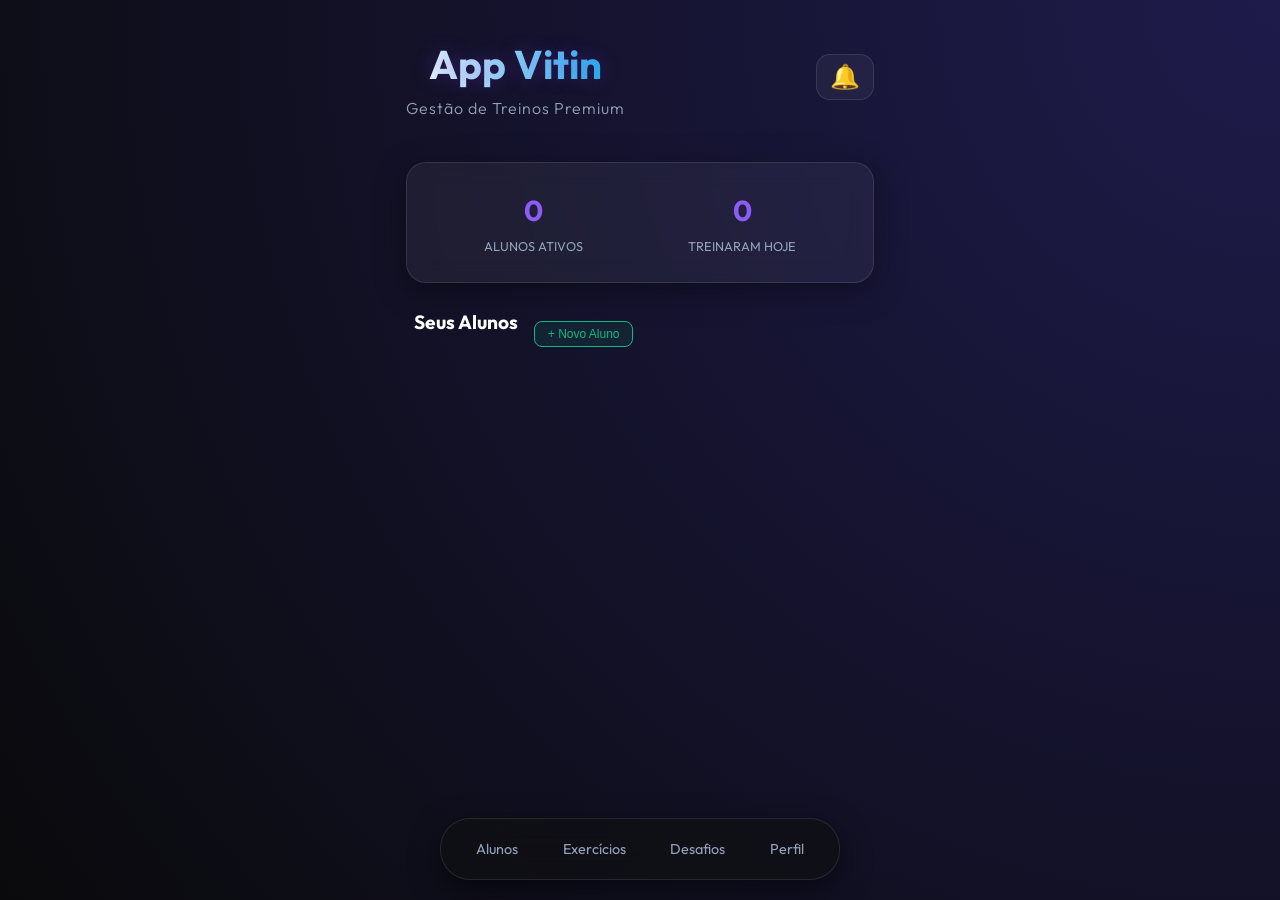
==== frontend/index.html @ aca0e230 "primeiro commit" ====
<!DOCTYPE html>
<html lang="pt-br">
<head>
    <meta charset="UTF-8">
    <meta name="viewport" content="width=device-width, initial-scale=1.0">
    <title>App Vitin - Dashboard Personal</title>
    <link rel="stylesheet" href="styles.css">
    <link rel="manifest" href="manifest.json">
    <meta name="theme-color" content="#0a0a0f">
    <link href="https://fonts.googleapis.com/css2?family=Outfit:wght@300;400;600;700&display=swap" rel="stylesheet">
</head>
<body class="dark-theme">
    <div class="glass-container">
        <header style="display: flex; align-items: center; justify-content: space-between;">
            <div>
                <h1 class="glow-text">App Vitin</h1>
                <p class="subtitle">Gestão de Treinos Premium</p>
            </div>
            <button id="notif-bell" class="notif-bell" onclick="toggleNotifications()">
                🔔
                <span id="notif-badge" class="notif-badge hidden">0</span>
            </button>
        </header>

        <!-- Painel de Notificações -->
        <div id="notif-panel" class="notif-panel hidden">
            <div class="notif-header">
                <h3>Notificações</h3>
                <button onclick="markAllRead()" class="btn-create-ex" style="font-size: 0.7rem;">Marcar lidas</button>
            </div>
            <div id="notif-list" class="notif-list">
                <p class="subtitle" style="text-align:center; padding:1rem;">Nenhuma notificação</p>
            </div>
        </div>

        <main>
            <section id="stats-overview" class="glass-card">
                <div class="stat-item">
                    <span id="stat-total" class="stat-value">0</span>
                    <span class="stat-label">Alunos Ativos</span>
                </div>
                <div class="stat-item">
                    <span id="stat-today" class="stat-value">0</span>
                    <span class="stat-label">Treinaram Hoje</span>
                </div>
            </section>

            <section id="students-list">
                <div class="header-action">
                    <h2 class="section-title">Seus Alunos</h2>
                    <button class="btn-create-ex" onclick="showNewStudentForm()">+ Novo Aluno</button>
                </div>
                <div id="students-grid" class="grid">
                    <!-- Dinamicamente preenchido pelo JS -->
                </div>
            </section>

            <!-- Screen: Exercises Library (Hidden) -->
            <section id="exercises-library" class="hidden">
                <h2 class="section-title">Biblioteca de Exercícios</h2>
                <div id="library-grid" class="exercise-options">
                    <!-- Preenchido pelo JS -->
                </div>
            </section>

            <!-- Screen: Challenges (Hidden) -->
            <section id="challenges-view" class="hidden">
                <h2 class="section-title">Desafio Global</h2>
                <div class="glass-card" style="padding: 1.5rem;">
                    <p style="margin-bottom: 1rem; color: var(--text-dim); font-size: 0.9rem;">
                        O desafio ativo aparecerá em destaque para todos os seus alunos.
                    </p>
                    <div class="input-group">
                        <label>Título do Desafio 🏆</label>
                        <input type="text" id="challenge-title" placeholder="Ex: Desafio da Água 3L" style="background: rgba(255,255,255,0.05); color: white; border: 1px solid rgba(255,255,255,0.2); padding: 10px; border-radius: 8px; width: 100%;">
                    </div>
                    <div class="input-group" style="margin-top: 1rem;">
                        <label>Descrição e Regras</label>
                        <textarea id="challenge-desc" rows="3" placeholder="Ex: Beba 3 litros de água todos os dias desta semana para bater a meta." style="background: rgba(255,255,255,0.05); color: white; border: 1px solid rgba(255,255,255,0.2); padding: 10px; border-radius: 8px; width: 100%; resize: none;"></textarea>
                    </div>
                    
                    <button id="btn-save-challenge" class="btn-primary" style="margin-top: 1.5rem; width: 100%;">Lançar Desafio Global 🚀</button>
                    <button id="btn-remove-challenge" class="btn-danger" style="margin-top: 0.5rem; width: 100%; background: #ef4444; color: white; border: none; padding: 12px; border-radius: 8px; font-weight: bold; cursor: pointer; display: none;">Encerrar Desafio Atual</button>
                </div>
            </section>

            <!-- Screen: Profile (Hidden) -->
            <section id="profile-view" class="hidden">
                <h2 class="section-title">Seu Perfil</h2>
                <div class="glass-card profile-info">
                    <div class="stat-item">
                        <span class="stat-label">Personal Trainer</span>
                        <span class="stat-value">Prof. Victor</span>
                    </div>
                    <div class="stat-item">
                        <span class="stat-label">CREF</span>
                        <span class="stat-value">123456-G/SP</span>
                    </div>
                    <button class="btn-primary" style="margin-top: 2rem;">Editar Perfil</button>
                </div>
            </section>

            <!-- Screen: Workout Creator (Hidden by default) -->
            <section id="workout-creator" class="hidden">
                <div class="header-action">
                    <button id="close-creator" class="icon-btn">←</button>
                    <h2>Montar Treino</h2>
                </div>
                
                <div id="selected-student-info" class="glass-card" style="display:flex; justify-content:space-between; align-items:center;">
                    <p>Aluno: <span id="current-student-name">--</span></p>
                    <button id="whatsapp-link-btn" class="btn-whatsapp" onclick="copyWhatsAppLink()">📲 Link WhatsApp</button>
                </div>

                <!-- Seletor de Dia da Semana -->
                <div class="day-selector-container">
                    <div class="day-tabs">
                        <button class="day-tab active" data-day="seg">SEG</button>
                        <button class="day-tab" data-day="ter">TER</button>
                        <button class="day-tab" data-day="qua">QUA</button>
                        <button class="day-tab" data-day="qui">QUI</button>
                        <button class="day-tab" data-day="sex">SEX</button>
                        <button class="day-tab" data-day="sab">SAB</button>
                        <button class="day-tab" data-day="dom">DOM</button>
                    </div>
                </div>

                <div id="copy-day-section" class="glass-card" style="margin-bottom: 1rem; padding: 0.8rem; display: flex; align-items: center; justify-content: space-between; font-size: 0.85rem;">
                    <span>Copiar treino de outro dia:</span>
                    <select id="copy-day-select" style="background: rgba(255,255,255,0.1); color: white; border: 1px solid rgba(255,255,255,0.2); padding: 4px; border-radius: 8px;">
                        <option value="">Selecione...</option>
                        <option value="seg">Segunda</option>
                        <option value="ter">Terça</option>
                        <option value="qua">Quarta</option>
                        <option value="qui">Quinta</option>
                        <option value="sex">Sexta</option>
                        <option value="sab">Sábado</option>
                        <option value="dom">Domingo</option>
                    </select>
                    <button onclick="copyWorkoutFromDay()" class="btn-primary" style="padding: 4px 10px; font-size: 0.75rem;">Copiar</button>
                </div>

                <div id="exercises-list">
                    <!-- Exercises added go here -->
                </div>

                <!-- Seção de Cardio -->
                <div class="glass-card cardio-section">
                    <h3 class="section-title" style="font-size: 1.1rem; margin-bottom: 1rem;">🏃 Cardio do Dia</h3>
                    <div class="inputs-row">
                        <div class="input-group">
                            <label>Atividade</label>
                            <input type="text" id="cardio-type" placeholder="Ex: Esteira">
                        </div>
                        <div class="input-group">
                            <label>Tempo (min)</label>
                            <input type="number" id="cardio-time" placeholder="30">
                        </div>
                    </div>
                </div>

                <button id="add-exercise-btn" class="btn-primary glow-border">+ Adicionar Exercício</button>
                <button id="save-workout-btn" class="btn-success">Salvar Plano Semanal</button>
            </section>
        </main>

        <nav class="bottom-nav">
            <button id="nav-students" class="nav-btn active">Alunos</button>
            <button id="nav-exercises" class="nav-btn">Exercícios</button>
            <button id="nav-challenges" class="nav-btn">Desafios</button>
            <button id="nav-profile" class="nav-btn">Perfil</button>
        </nav>
    </div>

    <script src="muscle-icons.js"></script>
    <script src="app.js"></script>
    <script>
        if ('serviceWorker' in navigator) {
            window.addEventListener('load', () => {
                navigator.serviceWorker.register('/service-worker.js')
                    .then(reg => console.log('PWA carregado!', reg))
                    .catch(err => console.log('Erro PWA:', err));
            });
        }
    </script>
</body>
</html>
---- frontend/styles.css ----
:root {
    --bg-color: #0a0a0c;
    --card-bg: rgba(255, 255, 255, 0.05);
    --border-color: rgba(255, 255, 255, 0.1);
    --primary-glow: #7c3aed;
    --secondary-glow: #0ea5e9;
    --text-primary: #ffffff;
    --text-secondary: #94a3b8;
    --accent: #8b5cf6;
}

* {
    margin: 0;
    padding: 0;
    box-sizing: border-box;
}

body {
    font-family: 'Outfit', sans-serif;
    background-color: var(--bg-color);
    color: var(--text-primary);
    line-height: 1.6;
    overflow-x: hidden;
    min-height: 100vh;
}

.dark-theme {
    background: radial-gradient(circle at top right, #1e1b4b, #0a0a0c);
}

.glass-container {
    max-width: 500px;
    margin: 0 auto;
    padding: 2rem 1rem 6rem;
}

header {
    text-align: center;
    margin-bottom: 2.5rem;
}

.glow-text {
    font-size: 2.5rem;
    font-weight: 700;
    background: linear-gradient(to right, var(--text-primary), var(--secondary-glow));
    -webkit-background-clip: text;
    -webkit-text-fill-color: transparent;
    text-shadow: 0 0 20px rgba(124, 58, 237, 0.3);
}

.subtitle {
    color: var(--text-secondary);
    font-weight: 300;
    letter-spacing: 1px;
}

.glass-card {
    background: var(--card-bg);
    backdrop-filter: blur(12px);
    -webkit-backdrop-filter: blur(12px);
    border: 1px solid var(--border-color);
    border-radius: 20px;
    padding: 1.5rem;
    margin-bottom: 1.5rem;
    box-shadow: 0 8px 32px 0 rgba(0, 0, 0, 0.37);
}

#stats-overview {
    display: flex;
    justify-content: space-around;
    text-align: center;
}

.stat-value {
    display: block;
    font-size: 1.8rem;
    font-weight: 700;
    color: var(--accent);
}

.stat-label {
    font-size: 0.8rem;
    color: var(--text-secondary);
    text-transform: uppercase;
}

.section-title {
    font-size: 1.2rem;
    margin-bottom: 1rem;
    padding-left: 0.5rem;
}

.student-card {
    background: var(--card-bg);
    border: 1px solid var(--border-color);
    border-radius: 16px;
    padding: 1.2rem;
    margin-bottom: 1rem;
    display: flex;
    justify-content: space-between;
    align-items: center;
    transition: transform 0.2s, border-color 0.2s;
}

.student-card:hover {
    transform: translateY(-2px);
    border-color: var(--accent);
}

.student-info h3 {
    font-size: 1rem;
    margin-bottom: 0.2rem;
}

.student-info p {
    font-size: 0.8rem;
    color: var(--text-secondary);
}

.status-dot {
    width: 10px;
    height: 10px;
    border-radius: 50%;
}

.status-active { background: #10b981; box-shadow: 0 0 10px #10b981; }
.status-late { background: #ef4444; box-shadow: 0 0 10px #ef4444; }

.bottom-nav {
    position: fixed;
    bottom: 20px;
    left: 50%;
    transform: translateX(-50%);
    width: 90%;
    max-width: 400px;
    background: rgba(15, 15, 20, 0.8);
    backdrop-filter: blur(20px);
    border: 1px solid var(--border-color);
    border-radius: 30px;
    display: flex;
    justify-content: space-around;
    padding: 0.8rem;
    box-shadow: 0 10px 30px rgba(0,0,0,0.5);
}

.nav-btn {
    background: none;
    border: none;
    color: var(--text-secondary);
    font-family: inherit;
    font-size: 0.9rem;
    padding: 0.5rem 1rem;
    cursor: pointer;
    border-radius: 20px;
    transition: all 0.3s;
}

.hidden { display: none !important; }

.header-action {
    display: flex;
    align-items: center;
    gap: 1rem;
    margin-bottom: 1.5rem;
}

.icon-btn {
    background: none;
    border: none;
    color: var(--text-primary);
    font-size: 1.5rem;
    cursor: pointer;
}

.btn-primary, .btn-success {
    width: 100%;
    padding: 1rem;
    border-radius: 12px;
    border: none;
    font-family: inherit;
    font-weight: 600;
    cursor: pointer;
    margin-top: 1rem;
    transition: all 0.3s;
}

.btn-primary {
    background: var(--card-bg);
    color: var(--text-primary);
    border: 1px solid var(--accent);
}

.btn-success {
    background: linear-gradient(45deg, var(--accent), var(--secondary-glow));
    color: white;
    box-shadow: 0 4px 15px rgba(124, 58, 237, 0.4);
}

.glow-border {
    position: relative;
    overflow: hidden;
}

.exercise-item {
    background: var(--card-bg);
    border: 1px solid var(--border-color);
    border-radius: 16px;
    padding: 1rem;
    margin-bottom: 1rem;
    animation: slideIn 0.3s ease-out;
}

@keyframes slideIn {
    from { opacity: 0; transform: translateY(10px); }
    to { opacity: 1; transform: translateY(0); }
}

.exercise-header {
    display: flex;
    justify-content: space-between;
    align-items: center;
    margin-bottom: 1rem;
    gap: 1rem;
}

.exercise-thumb {
    width: 60px;
    height: 60px;
    border-radius: 10px;
    background: rgba(255, 255, 255, 0.05);
    object-fit: cover;
    border: 1px solid var(--border-color);
}

.transparent-input {
    background: none;
    border: none;
    color: white;
    font-size: 1.1rem;
    font-weight: 600;
    width: 100%;
}

.input-group input[type="text"]::placeholder {
    color: var(--text-dim);
    opacity: 0.5;
}

.transparent-input:focus {
    border-bottom-color: var(--accent);
    outline: none;
}

.inputs-row {
    display: grid;
    grid-template-columns: repeat(3, 1fr);
    gap: 0.5rem;
}

.input-group {
    display: flex;
    flex-direction: column;
    gap: 0.2rem;
}

.input-group label {
    font-size: 0.7rem;
    color: var(--text-secondary);
    text-transform: uppercase;
}

.input-group input {
    background: rgba(255, 255, 255, 0.05);
    border: 1px solid var(--border-color);
    border-radius: 8px;
    padding: 0.5rem;
    color: white;
    width: 100%;
}

.modal-overlay {
    position: fixed;
    top: 0; left: 0;
    width: 100%; height: 100%;
    background: rgba(0,0,0,0.7);
    backdrop-filter: blur(5px);
    display: flex;
    align-items: flex-end;
    justify-content: center;
    z-index: 100;
    animation: fadeIn 0.2s ease-out;
}

@keyframes fadeIn {
    from { opacity: 0; }
    to { opacity: 1; }
}

.modal-content {
    width: 100%;
    max-width: 500px;
    max-height: 70vh;
    overflow-y: auto;
    border-radius: 24px 24px 0 0;
    padding: 1.5rem;
    animation: slideUp 0.3s ease-out;
}

@keyframes slideUp {
    from { transform: translateY(100%); }
    to { transform: translateY(0); }
}

.exercise-options {
    display: flex;
    flex-direction: column;
    gap: 0.5rem;
    margin-top: 1rem;
}

.exercise-option {
    display: flex;
    align-items: center;
    gap: 1rem;
    padding: 1rem;
    border-radius: 12px;
    cursor: pointer;
    transition: background 0.2s;
    border: 1px solid transparent;
}

.exercise-option:hover {
    background: rgba(139, 92, 246, 0.15);
    border-color: var(--accent);
}

.exercise-option strong {
    display: block;
    color: var(--text-primary);
}

.exercise-option small {
    color: var(--text-secondary);
    font-size: 0.8rem;
}

.category-group {
    margin-bottom: 0.5rem;
}

.category-header {
    display: flex;
    align-items: center;
    gap: 0.8rem;
    padding: 0.8rem 0.5rem;
    border-bottom: 1px solid var(--border-color);
    margin-bottom: 0.3rem;
    position: sticky;
    top: 0;
    background: var(--card-bg);
    z-index: 2;
}

.exercise-header h4 {
    color: var(--accent);
    text-transform: uppercase;
    letter-spacing: 1px;
    font-size: 0.85rem;
}

.btn-create-ex {
    background: rgba(16, 185, 129, 0.1);
    border: 1px solid #10b981;
    color: #10b981;
    padding: 0.3rem 0.8rem;
    border-radius: 8px;
    font-size: 0.75rem;
    cursor: pointer;
    margin-top: 0.4rem;
    transition: all 0.2s;
}

.btn-create-ex:hover {
    background: #10b981;
    color: white;
}

.create-ex-form {
    padding: 1rem;
    display: flex;
    flex-direction: column;
    gap: 1rem;
}

.create-ex-form .input-group input, 
.create-ex-form .input-group select {
    width: 100%;
    background: rgba(255, 255, 255, 0.05);
    border: 1px solid var(--border-color);
    color: white;
    padding: 0.8rem;
    border-radius: 10px;
}

.preview-box {
    border: 1px dashed var(--border-color);
    padding: 1rem;
    border-radius: 12px;
    text-align: center;
    min-height: 100px;
    display: flex;
    flex-direction: column;
    justify-content: center;
    align-items: center;
}

.category-icon {
    width: 36px;
    height: 36px;
    border-radius: 8px;
}

/* ===== PÁGINA DO ALUNO ===== */

.student-btns {
    display: flex;
    gap: 0.5rem;
    flex-wrap: wrap;
}

.student-select-btn {
    background: var(--card-bg);
    border: 1px solid var(--border-color);
    color: var(--text-secondary);
    padding: 0.6rem 1rem;
    border-radius: 12px;
    cursor: pointer;
    font-family: inherit;
    font-size: 0.85rem;
    transition: all 0.3s;
}

.student-select-btn.active {
    background: var(--accent);
    color: white;
    border-color: var(--accent);
}

.empty-state {
    text-align: center;
    padding: 4rem 1rem;
}

.empty-icon {
    font-size: 4rem;
    margin-bottom: 1rem;
}

.empty-state h3 {
    margin-bottom: 0.5rem;
}

.category-badge {
    display: inline-block;
    background: rgba(139, 92, 246, 0.2);
    color: var(--accent);
    padding: 0.2rem 0.8rem;
    border-radius: 20px;
    font-size: 0.75rem;
    margin-bottom: 1rem;
    text-transform: uppercase;
    letter-spacing: 1px;
}

.sets-tracker {
    margin-top: 1rem;
    padding-top: 1rem;
    border-top: 1px solid var(--border-color);
}

.sets-label {
    font-size: 0.8rem;
    color: var(--text-secondary);
    margin-bottom: 0.5rem;
}

.sets-buttons {
    display: flex;
    gap: 0.5rem;
}

.set-btn {
    width: 42px;
    height: 42px;
    border-radius: 12px;
    border: 1px solid var(--border-color);
    background: var(--card-bg);
    color: var(--text-primary);
    font-family: inherit;
    font-weight: 600;
    cursor: pointer;
    transition: all 0.2s;
}

.set-btn:hover {
    border-color: var(--accent);
}

.set-btn.completed {
    background: linear-gradient(135deg, #10b981, #059669);
    border-color: #10b981;
    color: white;
    box-shadow: 0 0 12px rgba(16, 185, 129, 0.4);
    transform: scale(1.05);
}

.progress-bar-container {
    text-align: center;
    margin-top: 2rem;
}

.progress-track {
    width: 100%;
    height: 8px;
    background: rgba(255, 255, 255, 0.1);
    border-radius: 10px;
    overflow: hidden;
    margin: 0.8rem 0;
}

.progress-fill {
    height: 100%;
    background: linear-gradient(90deg, var(--accent), var(--secondary-glow));
    border-radius: 10px;
    transition: width 0.5s ease;
    width: 0%;
}

/* Day Selector */
.day-selector-container {
    margin: 1rem 0;
    overflow-x: auto;
    padding-bottom: 5px;
}
.day-tabs {
    display: flex;
    gap: 0.5rem;
    min-width: max-content;
}
.day-tab {
    background: rgba(255, 255, 255, 0.05);
    border: 1px solid rgba(255, 255, 255, 0.1);
    color: var(--text-dim);
    padding: 0.6rem 1rem;
    border-radius: 12px;
    font-weight: 600;
    cursor: pointer;
    transition: all 0.3s ease;
}
.day-tab.active {
    background: var(--primary-color);
    color: white;
    border-color: var(--primary-color);
    box-shadow: 0 0 15px rgba(139, 92, 246, 0.3);
}

/* ===== ALUNO: AJUSTE DE IMAGEM E OBS ===== */
.exercise-card-student img {
    width: 100%;
    height: 180px; /* Reduzido de 250px para ser mais proporcional */
    object-fit: cover;
    border-radius: 14px 14px 0 0;
}

.ex-obs {
    background: rgba(139, 92, 246, 0.1);
    border-left: 3px solid var(--accent);
    padding: 0.8rem;
    border-radius: 0 8px 8px 0;
    margin: 0.5rem 0 1rem 0;
    font-size: 0.85rem;
    color: var(--text-primary);
    line-height: 1.4;
}

.feedback-input {
    width: 100%;
    background: rgba(255, 255, 255, 0.05);
    border: 1px solid rgba(255, 255, 255, 0.1);
    color: white;
    padding: 0.6rem;
    border-radius: 10px;
    font-size: 0.8rem;
    transition: all 0.3s;
}

.feedback-input:focus {
    border-color: var(--accent);
    background: rgba(255, 255, 255, 0.1);
    outline: none;
}

.cardio-section {
    margin-top: 2rem;
    padding: 1.5rem;
    border: 1px solid rgba(52, 211, 153, 0.2);
}
.cardio-section h3 {
    color: #34d399;
}

/* ===== NOTIFICAÇÕES ===== */
.notif-bell {
    background: rgba(255, 255, 255, 0.05);
    border: 1px solid rgba(255, 255, 255, 0.1);
    font-size: 1.5rem;
    cursor: pointer;
    padding: 0.5rem 0.8rem;
    border-radius: 14px;
    position: relative;
    transition: all 0.3s;
}
.notif-bell:hover {
    background: rgba(139, 92, 246, 0.15);
    border-color: var(--accent);
}
.notif-badge {
    position: absolute;
    top: -4px;
    right: -4px;
    background: #ef4444;
    color: white;
    font-size: 0.65rem;
    font-weight: 700;
    min-width: 18px;
    height: 18px;
    border-radius: 50%;
    display: flex;
    align-items: center;
    justify-content: center;
    font-family: 'Outfit', sans-serif;
    animation: pulse 2s infinite;
}
@keyframes pulse {
    0%, 100% { transform: scale(1); }
    50% { transform: scale(1.15); }
}
.notif-panel {
    background: var(--card-bg);
    border: 1px solid var(--border-color);
    border-radius: 16px;
    padding: 1rem;
    margin-bottom: 1rem;
    max-height: 300px;
    overflow-y: auto;
}
.notif-header {
    display: flex;
    justify-content: space-between;
    align-items: center;
    margin-bottom: 0.8rem;
    padding-bottom: 0.5rem;
    border-bottom: 1px solid var(--border-color);
}
.notif-header h3 {
    font-size: 1rem;
    color: var(--text-primary);
}
.notif-list {
    display: flex;
    flex-direction: column;
    gap: 0.5rem;
}
.notif-item {
    display: flex;
    align-items: flex-start;
    gap: 0.8rem;
    padding: 0.8rem;
    border-radius: 12px;
    background: rgba(255, 255, 255, 0.02);
    transition: background 0.3s;
}
.notif-item.unread {
    background: rgba(139, 92, 246, 0.08);
    border-left: 3px solid var(--accent);
}
.notif-icon {
    font-size: 1.4rem;
    flex-shrink: 0;
}
.notif-msg {
    font-size: 0.85rem;
    color: var(--text-primary);
    line-height: 1.4;
}
.notif-time {
    color: var(--text-dim);
    font-size: 0.7rem;
}

/* ===== BOTÃO WHATSAPP ===== */
.btn-whatsapp {
    background: linear-gradient(135deg, #25d366, #128c7e);
    color: white;
    border: none;
    padding: 0.5rem 1rem;
    border-radius: 12px;
    font-family: inherit;
    font-size: 0.8rem;
    font-weight: 600;
    cursor: pointer;
    transition: all 0.3s;
    white-space: nowrap;
}
.btn-whatsapp:hover {
    transform: scale(1.05);
    box-shadow: 0 0 15px rgba(37, 211, 102, 0.4);
}

/* ===== ALERTA DE FICHA NOVA ===== */
.new-workout-alert {
    display: flex;
    align-items: center;
    gap: 0.8rem;
    background: linear-gradient(135deg, rgba(139, 92, 246, 0.2), rgba(59, 130, 246, 0.2));
    border: 1px solid rgba(139, 92, 246, 0.4);
    border-radius: 14px;
    padding: 1rem;
    margin-bottom: 1rem;
    animation: slideDown 0.5s ease;
}
.new-workout-alert span {
    font-size: 1.5rem;
    animation: pulse 1.5s infinite;
}
.new-workout-alert p {
    flex: 1;
    font-weight: 600;
    color: var(--text-primary);
    font-size: 0.9rem;
}
@keyframes slideDown {
    from { opacity: 0; transform: translateY(-20px); }
    to { opacity: 1; transform: translateY(0); }
}
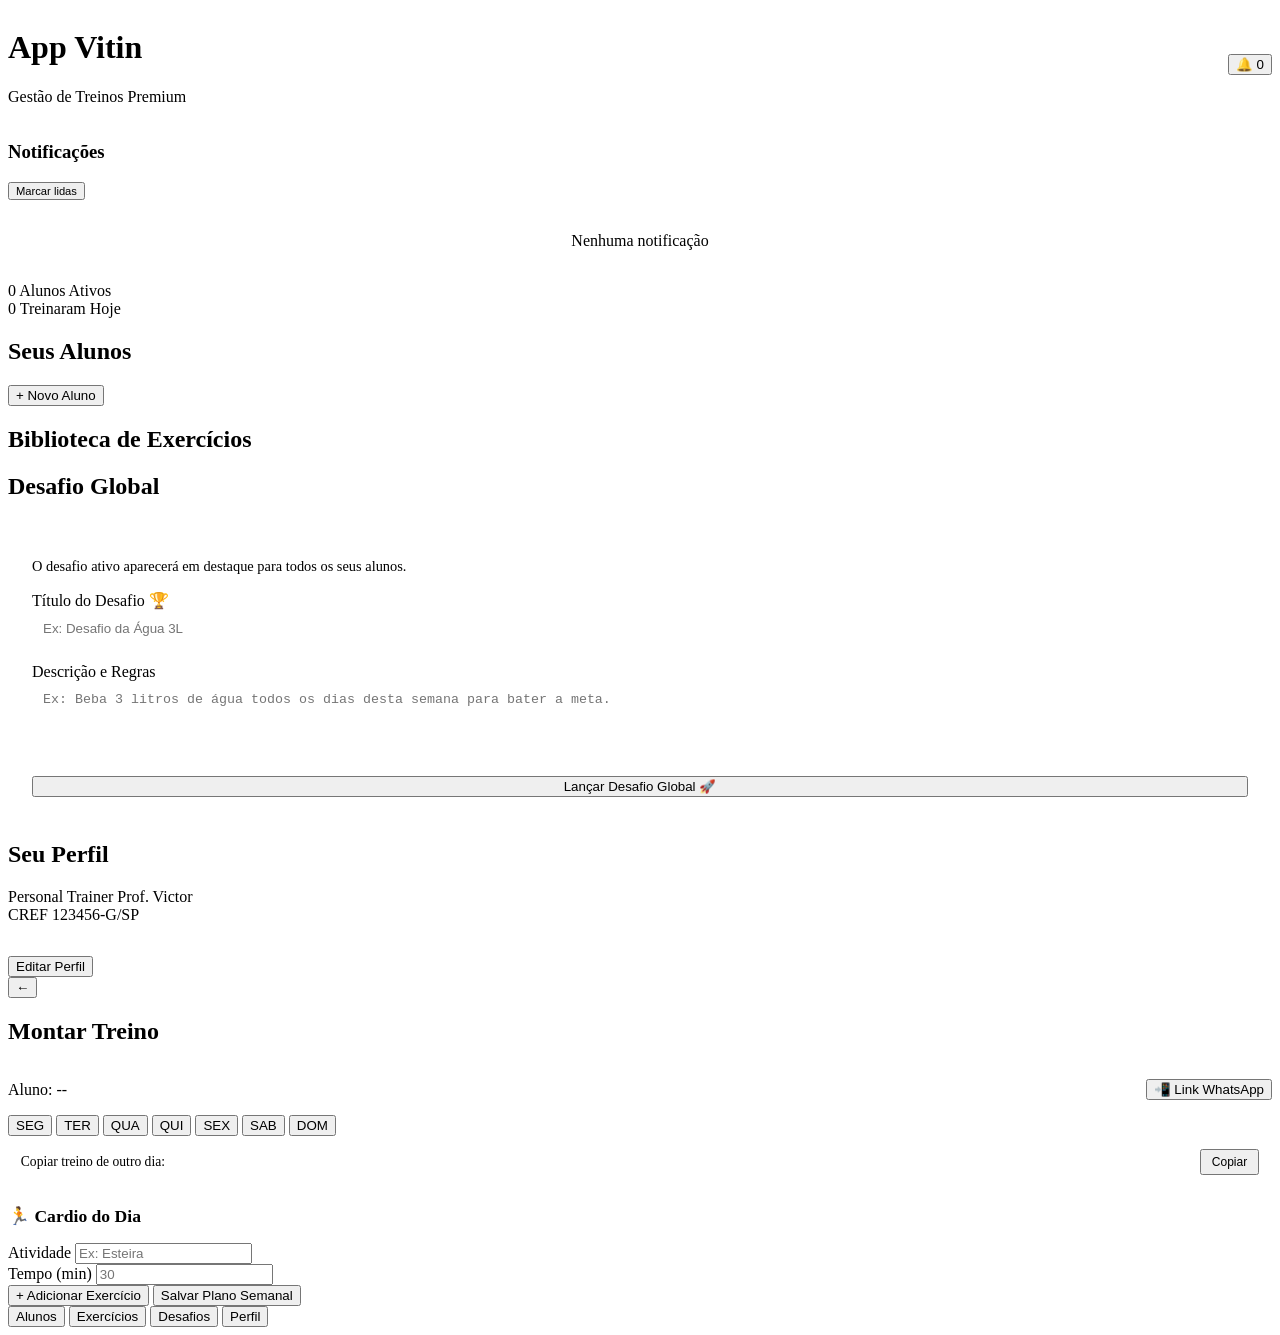
==== commit 024c2a45: "Initial commit - Vitin 2.0" ====
--- a/frontend/index.html
+++ b/frontend/index.html
@@ -4,8 +4,8 @@
     <meta charset="UTF-8">
     <meta name="viewport" content="width=device-width, initial-scale=1.0">
     <title>App Vitin - Dashboard Personal</title>
-    <link rel="stylesheet" href="styles.css">
-    <link rel="manifest" href="manifest.json">
+    <link rel="stylesheet" href="/styles.css">
+    <link rel="manifest" href="/manifest.json">
     <meta name="theme-color" content="#0a0a0f">
     <link href="https://fonts.googleapis.com/css2?family=Outfit:wght@300;400;600;700&display=swap" rel="stylesheet">
 </head>
@@ -172,8 +172,8 @@
         </nav>
     </div>
 
-    <script src="muscle-icons.js"></script>
-    <script src="app.js"></script>
+    <script src="/muscle-icons.js"></script>
+    <script src="/app.js"></script>
     <script>
         if ('serviceWorker' in navigator) {
             window.addEventListener('load', () => {
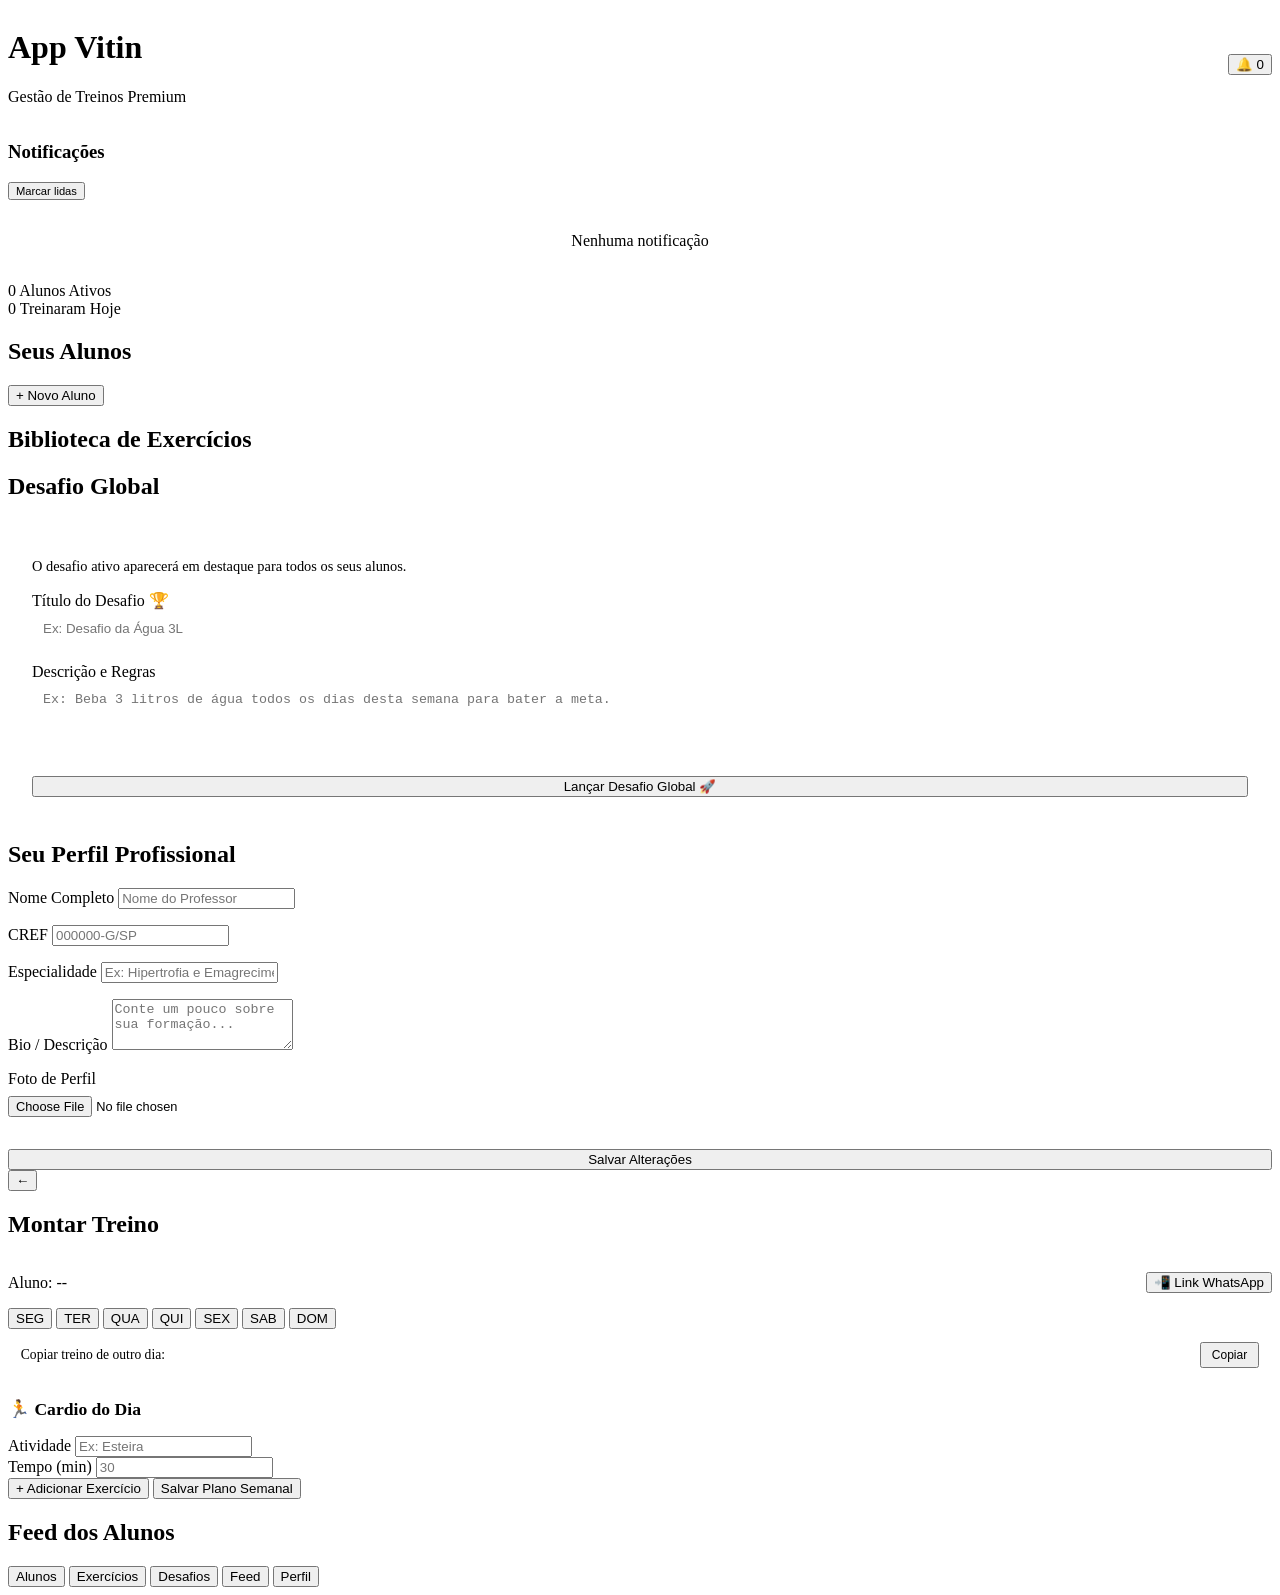
==== commit ca0eab52: "feat: sistema super admin + melhorias backend + ajustes frontend + preparação para escala" ====
--- a/frontend/index.html
+++ b/frontend/index.html
@@ -4,10 +4,26 @@
     <meta charset="UTF-8">
     <meta name="viewport" content="width=device-width, initial-scale=1.0">
     <title>App Vitin - Dashboard Personal</title>
-    <link rel="stylesheet" href="/styles.css">
-    <link rel="manifest" href="/manifest.json">
+    <link rel="stylesheet" href="/styles.css?v=2.2">
+    <link rel="manifest" href="/manifest.json?v=2.2">
     <meta name="theme-color" content="#0a0a0f">
     <link href="https://fonts.googleapis.com/css2?family=Outfit:wght@300;400;600;700&display=swap" rel="stylesheet">
+    <script>
+        // FORÇAR LIMPEZA DE CACHE ANTIGO
+        if ('serviceWorker' in navigator) {
+            navigator.serviceWorker.getRegistrations().then(function(registrations) {
+                for(let registration of registrations) {
+                    registration.unregister();
+                }
+            });
+        }
+        // Limpar caches nomeados
+        if (window.caches) {
+            caches.keys().then(function(names) {
+                for (let name of names) caches.delete(name);
+            });
+        }
+    </script>
 </head>
 <body class="dark-theme">
     <div class="glass-container">
@@ -86,17 +102,33 @@
 
             <!-- Screen: Profile (Hidden) -->
             <section id="profile-view" class="hidden">
-                <h2 class="section-title">Seu Perfil</h2>
-                <div class="glass-card profile-info">
-                    <div class="stat-item">
-                        <span class="stat-label">Personal Trainer</span>
-                        <span class="stat-value">Prof. Victor</span>
-                    </div>
-                    <div class="stat-item">
-                        <span class="stat-label">CREF</span>
-                        <span class="stat-value">123456-G/SP</span>
-                    </div>
-                    <button class="btn-primary" style="margin-top: 2rem;">Editar Perfil</button>
+                <h2 class="section-title">Seu Perfil Profissional</h2>
+                <div class="glass-card profile-form">
+                    <div class="input-group">
+                        <label>Nome Completo</label>
+                        <input type="text" id="prof-name" placeholder="Nome do Professor">
+                    </div>
+                    <div class="input-group" style="margin-top: 1rem;">
+                        <label>CREF</label>
+                        <input type="text" id="prof-cref" placeholder="000000-G/SP">
+                    </div>
+                    <div class="input-group" style="margin-top: 1rem;">
+                        <label>Especialidade</label>
+                        <input type="text" id="prof-specialty" placeholder="Ex: Hipertrofia e Emagrecimento">
+                    </div>
+                    <div class="input-group" style="margin-top: 1rem;">
+                        <label>Bio / Descrição</label>
+                        <textarea id="prof-bio" rows="3" placeholder="Conte um pouco sobre sua formação..."></textarea>
+                    </div>
+                    <div class="input-group" style="margin-top: 1rem;">
+                        <label>Foto de Perfil</label>
+                        <div style="display: flex; gap: 1rem; align-items: center; margin-top: 0.5rem;">
+                            <input type="file" id="prof-photo-input" accept="image/*" style="flex: 1; font-size: 0.8rem;">
+                            <input type="hidden" id="prof-image">
+                            <div id="prof-photo-preview" class="avatar-preview"></div>
+                        </div>
+                    </div>
+                    <button class="btn-success" style="margin-top: 2rem; width: 100%;" onclick="saveProfile()">Salvar Alterações</button>
                 </div>
             </section>
 
@@ -162,18 +194,29 @@
                 <button id="add-exercise-btn" class="btn-primary glow-border">+ Adicionar Exercício</button>
                 <button id="save-workout-btn" class="btn-success">Salvar Plano Semanal</button>
             </section>
+            
+            <!-- Screen: Feed (Hidden) -->
+            <section id="feed-view" class="hidden">
+                <div class="feed-header">
+                    <h2 class="section-title">Feed dos Alunos</h2>
+                </div>
+                <div id="trainer-feed-container" class="feed-container">
+                    <!-- Posts carregados -->
+                </div>
+            </section>
         </main>
 
         <nav class="bottom-nav">
             <button id="nav-students" class="nav-btn active">Alunos</button>
             <button id="nav-exercises" class="nav-btn">Exercícios</button>
             <button id="nav-challenges" class="nav-btn">Desafios</button>
+            <button id="nav-feed" class="nav-btn">Feed</button>
             <button id="nav-profile" class="nav-btn">Perfil</button>
         </nav>
     </div>
 
-    <script src="/muscle-icons.js"></script>
-    <script src="/app.js"></script>
+    <script src="/muscle-icons.js?v=2.2"></script>
+    <script src="/app.js?v=2.2"></script>
     <script>
         if ('serviceWorker' in navigator) {
             window.addEventListener('load', () => {
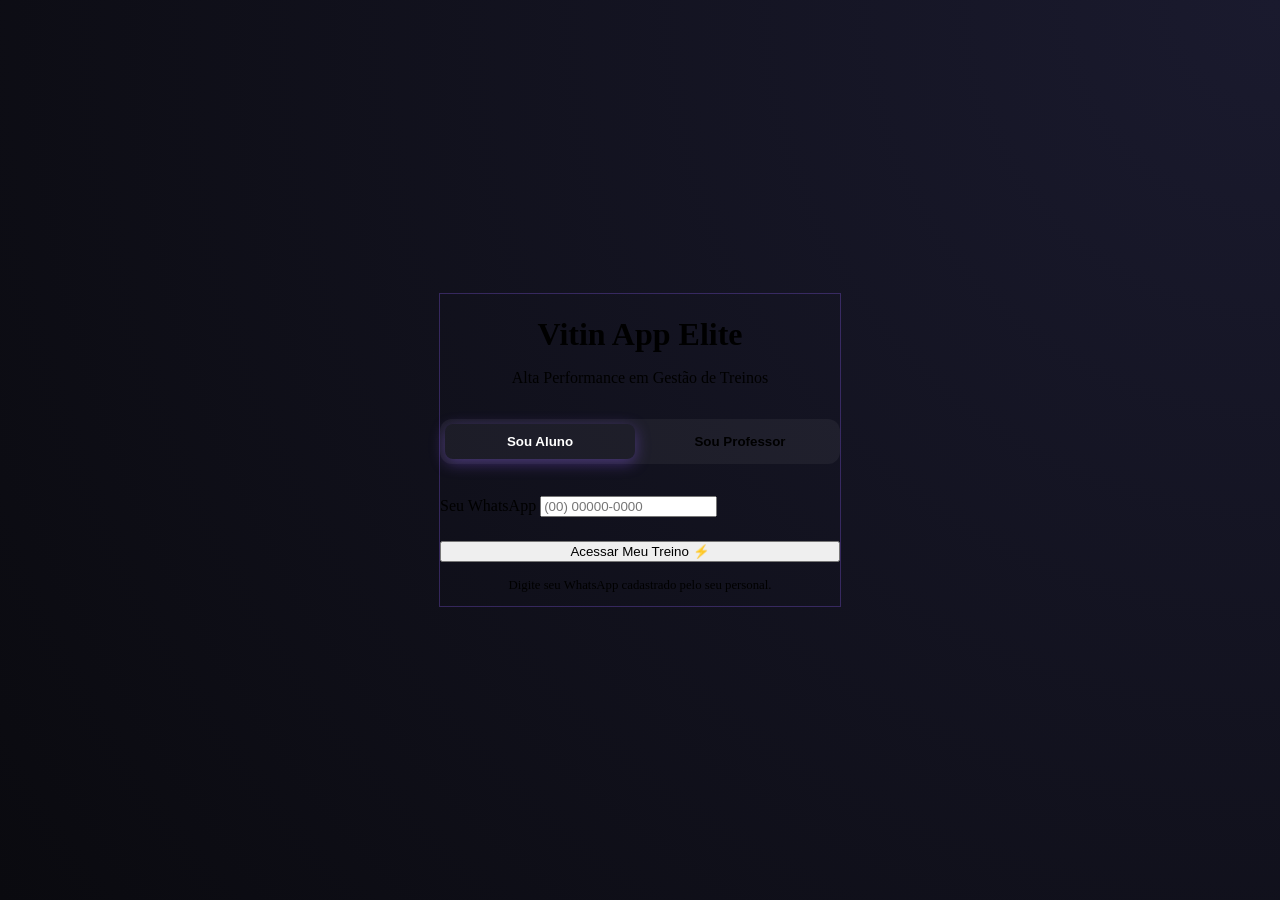
==== commit 75bea71e: "feat: login unificado por whatsapp" ====
--- a/frontend/index.html
+++ b/frontend/index.html
@@ -4,8 +4,23 @@
     <meta charset="UTF-8">
     <meta name="viewport" content="width=device-width, initial-scale=1.0">
     <title>App Vitin - Dashboard Personal</title>
+    <script>
+        // REDIRECIONAMENTO INTELIGENTE PWA (Add to Home Screen)
+        // Se o app for aberto via ícone e houver um token de aluno salvo, vai direto para o treino.
+        (function() {
+            const isStandalone = window.matchMedia('(display-mode: standalone)').matches || window.navigator.standalone;
+            const lastStudentToken = localStorage.getItem('vitin_last_student_token');
+            const isAdmin = localStorage.getItem('adminToken');
+            
+            // Só redireciona se for PWA, tiver token de aluno e NÃO for o professor logado
+            if (isStandalone && lastStudentToken && !isAdmin) {
+                console.log("Detectado PWA de Aluno. Redirecionando para o treino...");
+                window.location.href = '/aluno/' + lastStudentToken;
+            }
+        })();
+    </script>
     <link rel="stylesheet" href="/styles.css?v=2.2">
-    <link rel="manifest" href="/manifest.json?v=2.2">
+    <link rel="manifest" href="/manifest.json">
     <meta name="theme-color" content="#0a0a0f">
     <link href="https://fonts.googleapis.com/css2?family=Outfit:wght@300;400;600;700&display=swap" rel="stylesheet">
     <script>
@@ -24,9 +39,59 @@
             });
         }
     </script>
+    <style>
+        /* Estilos para o Login Unificado */
+        #login-screen {
+            position: fixed; top: 0; left: 0; width: 100%; height: 100%;
+            background: radial-gradient(circle at top right, #1a1a2e, #0a0a0f);
+            display: flex; align-items: center; justify-content: center; z-index: 10000;
+        }
+        .login-card { max-width: 400px; width: 90%; text-align: center; border: 1px solid rgba(139, 92, 246, 0.3); }
+        .login-tabs { display: flex; gap: 10px; margin: 2rem 0; background: rgba(255,255,255,0.05); padding: 5px; border-radius: 12px; }
+        .tab-btn { flex: 1; padding: 10px; border: none; background: transparent; color: var(--text-dim); cursor: pointer; border-radius: 8px; font-weight: 600; transition: 0.3s; }
+        .tab-btn.active { background: var(--primary); color: white; box-shadow: 0 4px 15px rgba(139, 92, 246, 0.4); }
+        .login-form { text-align: left; }
+        .full-width { width: 100%; margin-top: 1.5rem; }
+        .login-help { font-size: 0.8rem; color: var(--text-dim); margin-top: 1rem; text-align: center; }
+        .hidden { display: none !important; }
+    </style>
 </head>
 <body class="dark-theme">
-    <div class="glass-container">
+    <!-- TELA DE LOGIN UNIFICADA -->
+    <div id="login-screen">
+        <div class="glass-card login-card animate-fade-in">
+            <h1 class="premium-title" style="font-size: 2rem; margin-bottom: 0.5rem;">Vitin App Elite</h1>
+            <p class="premium-subtitle">Alta Performance em Gestão de Treinos</p>
+            
+            <div class="login-tabs">
+                <button id="tab-aluno" class="tab-btn active" onclick="switchLoginTab('aluno')">Sou Aluno</button>
+                <button id="tab-prof" class="tab-btn" onclick="switchLoginTab('prof')">Sou Professor</button>
+            </div>
+
+            <!-- Formulário Aluno -->
+            <div id="form-aluno" class="login-form">
+                <div class="input-group">
+                    <label>Seu WhatsApp</label>
+                    <input type="tel" id="student-whatsapp-login" placeholder="(00) 00000-0000" class="premium-input">
+                </div>
+                <button onclick="loginAsStudent()" class="btn-primary full-width">Acessar Meu Treino ⚡</button>
+                <p class="login-help">Digite seu WhatsApp cadastrado pelo seu personal.</p>
+            </div>
+
+            <!-- Formulário Professor -->
+            <div id="form-prof" class="login-form hidden">
+                <div class="input-group">
+                    <label>Senha do Professor</label>
+                    <input type="password" id="admin-password" placeholder="Sua senha secreta" class="premium-input">
+                </div>
+                <button onclick="login()" class="btn-primary full-width">Acessar Painel Admin 🚀</button>
+                <p class="login-help">Acesso restrito para treinadores cadastrados.</p>
+            </div>
+        </div>
+    </div>
+
+    <!-- APP PRINCIPAL (Oculto até login do professor) -->
+    <div id="main-app-container" class="glass-container hidden">
         <header style="display: flex; align-items: center; justify-content: space-between;">
             <div>
                 <h1 class="glow-text">App Vitin</h1>
@@ -213,7 +278,7 @@
             <button id="nav-feed" class="nav-btn">Feed</button>
             <button id="nav-profile" class="nav-btn">Perfil</button>
         </nav>
-    </div>
+    </div> <!-- /main-app-container -->
 
     <script src="/muscle-icons.js?v=2.2"></script>
     <script src="/app.js?v=2.2"></script>
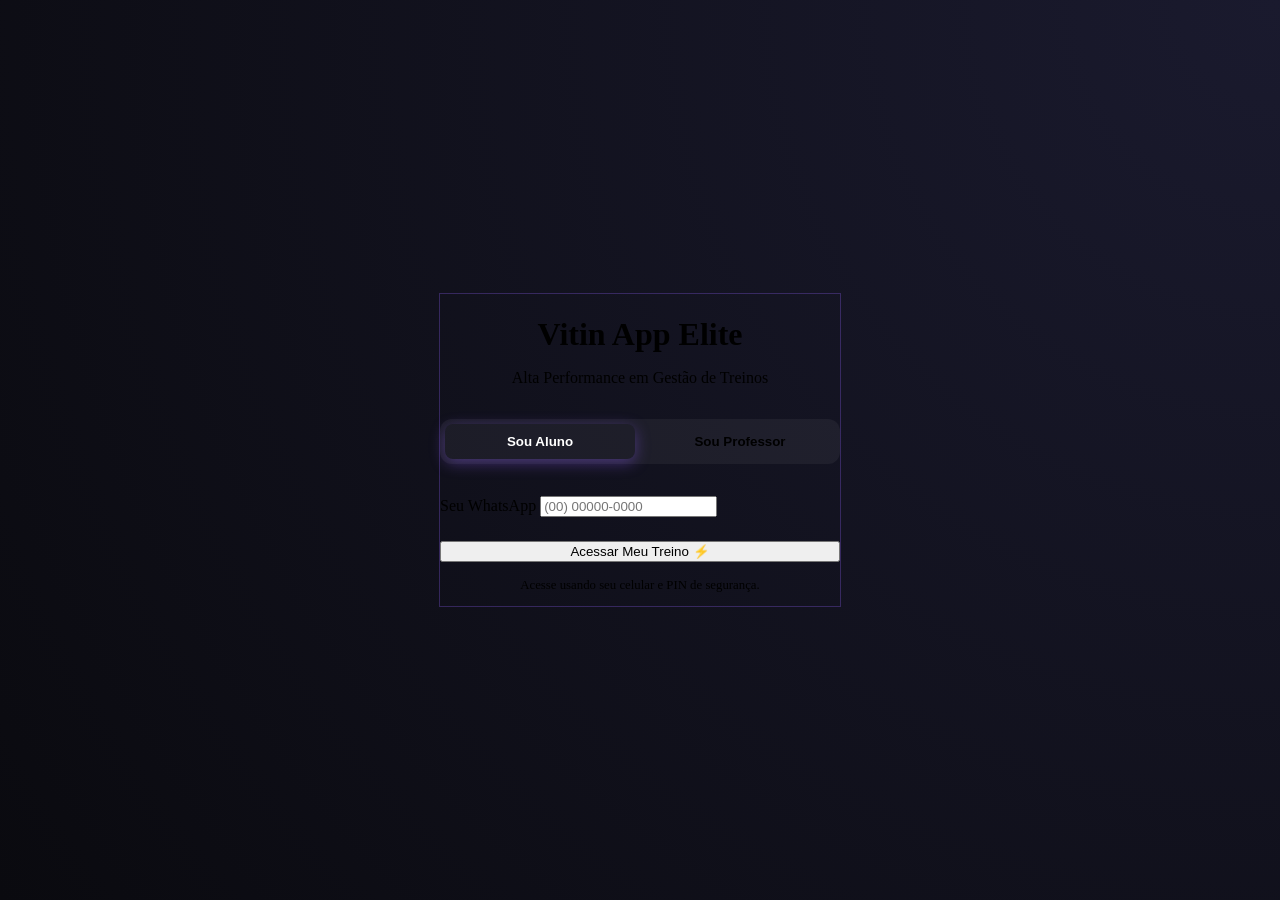
==== commit b01749de: "Nova autenticação segura e login premium" ====
--- a/frontend/index.html
+++ b/frontend/index.html
@@ -74,8 +74,8 @@
                     <label>Seu WhatsApp</label>
                     <input type="tel" id="student-whatsapp-login" placeholder="(00) 00000-0000" class="premium-input">
                 </div>
-                <button onclick="loginAsStudent()" class="btn-primary full-width">Acessar Meu Treino ⚡</button>
-                <p class="login-help">Digite seu WhatsApp cadastrado pelo seu personal.</p>
+                <button onclick="window.location.href='login.html'" class="btn-primary full-width">Acessar Meu Treino ⚡</button>
+                <p class="login-help">Acesse usando seu celular e PIN de segurança.</p>
             </div>
 
             <!-- Formulário Professor -->
@@ -87,6 +87,11 @@
                 <button onclick="login()" class="btn-primary full-width">Acessar Painel Admin 🚀</button>
                 <p class="login-help">Acesso restrito para treinadores cadastrados.</p>
             </div>
+
+            <!-- Botão de Instalação Nativa (Mobile) -->
+            <button id="pwa-install-btn" class="btn-primary hidden" style="margin-top: 2rem; border-color: #25d366; color: #25d366; background: rgba(37, 211, 102, 0.05);">
+                📲 Baixar Aplicativo Vitin
+            </button>
         </div>
     </div>
 
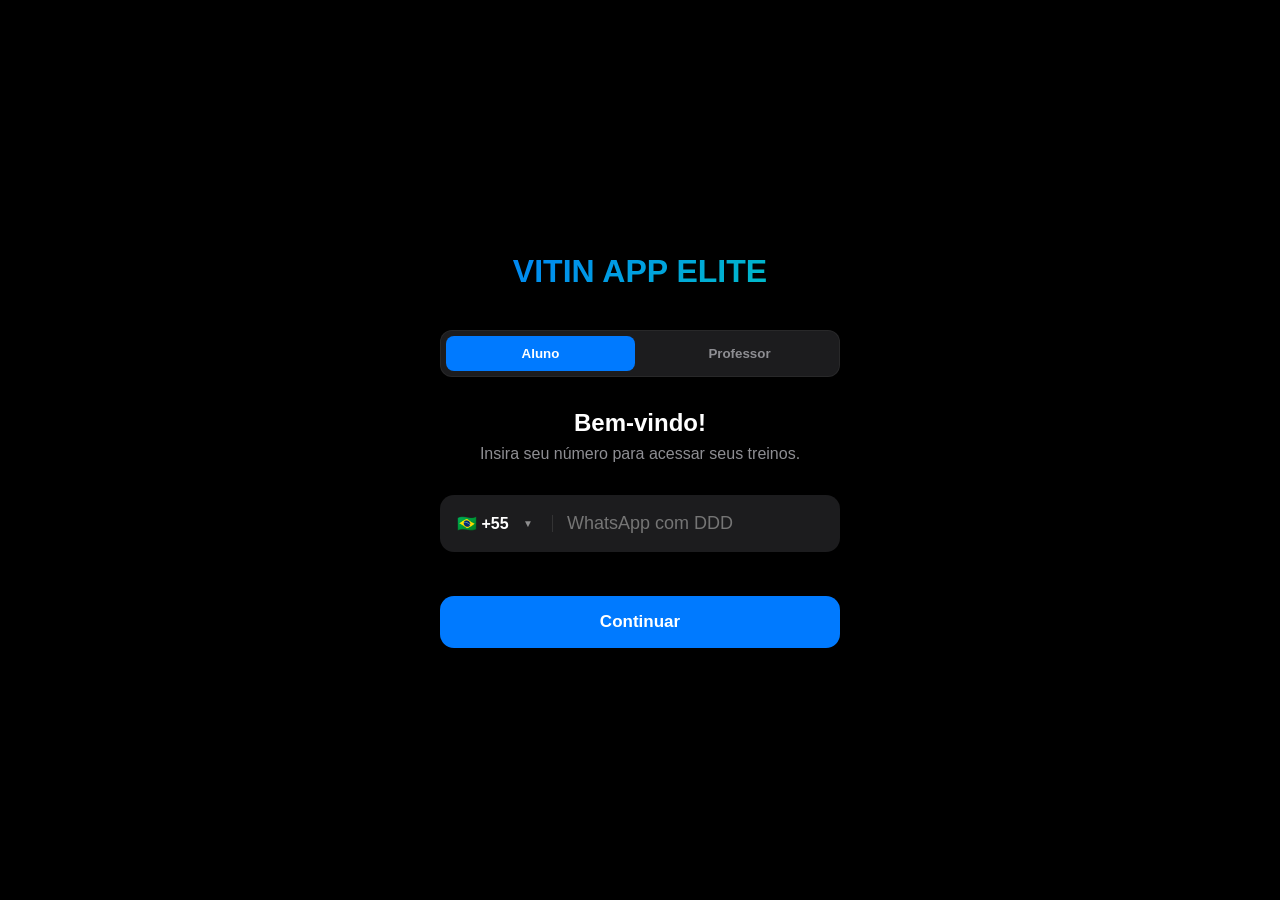
==== commit c6b01bbf: "feat: login unificado e design elite consolidado" ====
--- a/frontend/index.html
+++ b/frontend/index.html
@@ -19,7 +19,7 @@
             }
         })();
     </script>
-    <link rel="stylesheet" href="/styles.css?v=2.2">
+    <link rel="stylesheet" href="/styles.css?v=2.5">
     <link rel="manifest" href="/manifest.json">
     <meta name="theme-color" content="#0a0a0f">
     <link href="https://fonts.googleapis.com/css2?family=Outfit:wght@300;400;600;700&display=swap" rel="stylesheet">
@@ -56,44 +56,15 @@
         .hidden { display: none !important; }
     </style>
 </head>
-<body class="dark-theme">
-    <!-- TELA DE LOGIN UNIFICADA -->
-    <div id="login-screen">
-        <div class="glass-card login-card animate-fade-in">
-            <h1 class="premium-title" style="font-size: 2rem; margin-bottom: 0.5rem;">Vitin App Elite</h1>
-            <p class="premium-subtitle">Alta Performance em Gestão de Treinos</p>
-            
-            <div class="login-tabs">
-                <button id="tab-aluno" class="tab-btn active" onclick="switchLoginTab('aluno')">Sou Aluno</button>
-                <button id="tab-prof" class="tab-btn" onclick="switchLoginTab('prof')">Sou Professor</button>
-            </div>
-
-            <!-- Formulário Aluno -->
-            <div id="form-aluno" class="login-form">
-                <div class="input-group">
-                    <label>Seu WhatsApp</label>
-                    <input type="tel" id="student-whatsapp-login" placeholder="(00) 00000-0000" class="premium-input">
-                </div>
-                <button onclick="window.location.href='login.html'" class="btn-primary full-width">Acessar Meu Treino ⚡</button>
-                <p class="login-help">Acesse usando seu celular e PIN de segurança.</p>
-            </div>
-
-            <!-- Formulário Professor -->
-            <div id="form-prof" class="login-form hidden">
-                <div class="input-group">
-                    <label>Senha do Professor</label>
-                    <input type="password" id="admin-password" placeholder="Sua senha secreta" class="premium-input">
-                </div>
-                <button onclick="login()" class="btn-primary full-width">Acessar Painel Admin 🚀</button>
-                <p class="login-help">Acesso restrito para treinadores cadastrados.</p>
-            </div>
-
-            <!-- Botão de Instalação Nativa (Mobile) -->
-            <button id="pwa-install-btn" class="btn-primary hidden" style="margin-top: 2rem; border-color: #25d366; color: #25d366; background: rgba(37, 211, 102, 0.05);">
-                📲 Baixar Aplicativo Vitin
-            </button>
-        </div>
-    </div>
+    <script>
+        // PROTEÇÃO DE ACESSO ADMIN
+        // Se não houver token de admin, manda para o login unificado
+        (function() {
+            if (!localStorage.getItem('adminToken')) {
+                window.location.href = 'login.html';
+            }
+        })();
+    </script>
 
     <!-- APP PRINCIPAL (Oculto até login do professor) -->
     <div id="main-app-container" class="glass-container hidden">
@@ -102,10 +73,15 @@
                 <h1 class="glow-text">App Vitin</h1>
                 <p class="subtitle">Gestão de Treinos Premium</p>
             </div>
-            <button id="notif-bell" class="notif-bell" onclick="toggleNotifications()">
-                🔔
-                <span id="notif-badge" class="notif-badge hidden">0</span>
-            </button>
+            <div style="display:flex; align-items:center; gap:10px;">
+                <button class="prof-profile-btn" onclick="openTrainerProfile()">
+                    👤 <span>Meu Perfil</span>
+                </button>
+                <button id="notif-bell" class="notif-bell" onclick="toggleNotifications()">
+                    🔔
+                    <span id="notif-badge" class="notif-badge hidden">0</span>
+                </button>
+            </div>
         </header>
 
         <!-- Painel de Notificações -->
@@ -120,23 +96,23 @@
         </div>
 
         <main>
-            <section id="stats-overview" class="glass-card">
-                <div class="stat-item">
-                    <span id="stat-total" class="stat-value">0</span>
-                    <span class="stat-label">Alunos Ativos</span>
-                </div>
-                <div class="stat-item">
-                    <span id="stat-today" class="stat-value">0</span>
-                    <span class="stat-label">Treinaram Hoje</span>
+            <section id="stats-overview" class="prof-stats-grid">
+                <div class="prof-kpi-card glass-card">
+                    <span id="stat-total" class="prof-kpi-val">0</span>
+                    <span class="prof-kpi-label">Alunos Ativos</span>
+                </div>
+                <div class="prof-kpi-card glass-card">
+                    <span id="stat-today" class="prof-kpi-val">0</span>
+                    <span class="prof-kpi-label">Treinaram Hoje</span>
                 </div>
             </section>
 
             <section id="students-list">
-                <div class="header-action">
+                <div class="header-action" style="justify-content: space-between;">
                     <h2 class="section-title">Seus Alunos</h2>
-                    <button class="btn-create-ex" onclick="showNewStudentForm()">+ Novo Aluno</button>
-                </div>
-                <div id="students-grid" class="grid">
+                    <button class="btn-primary" onclick="showNewStudentForm()" style="width: auto; margin:0; padding: 8px 15px; font-size: 0.8rem;">+ Novo Aluno</button>
+                </div>
+                <div id="students-grid" class="student-grid-elite">
                     <!-- Dinamicamente preenchido pelo JS -->
                 </div>
             </section>
@@ -202,67 +178,90 @@
                 </div>
             </section>
 
-            <!-- Screen: Workout Creator (Hidden by default) -->
-            <section id="workout-creator" class="hidden">
-                <div class="header-action">
-                    <button id="close-creator" class="icon-btn">←</button>
-                    <h2>Montar Treino</h2>
+            <!-- Screen: Workout Creator (Premium Elite Layout) -->
+            <section id="workout-creator" class="hidden animate-slide-up">
+                <div class="elite-header-action">
+                    <button id="close-creator" class="elite-back-btn" onclick="closeWorkoutCreator()">
+                        <span class="icon">⟵</span>
+                        <span>Voltar</span>
+                    </button>
+                    <h2 class="glow-text">Montar Treino Elite</h2>
                 </div>
                 
-                <div id="selected-student-info" class="glass-card" style="display:flex; justify-content:space-between; align-items:center;">
-                    <p>Aluno: <span id="current-student-name">--</span></p>
-                    <button id="whatsapp-link-btn" class="btn-whatsapp" onclick="copyWhatsAppLink()">📲 Link WhatsApp</button>
-                </div>
-
-                <!-- Seletor de Dia da Semana -->
-                <div class="day-selector-container">
-                    <div class="day-tabs">
-                        <button class="day-tab active" data-day="seg">SEG</button>
-                        <button class="day-tab" data-day="ter">TER</button>
-                        <button class="day-tab" data-day="qua">QUA</button>
-                        <button class="day-tab" data-day="qui">QUI</button>
-                        <button class="day-tab" data-day="sex">SEX</button>
-                        <button class="day-tab" data-day="sab">SAB</button>
-                        <button class="day-tab" data-day="dom">DOM</button>
-                    </div>
-                </div>
-
-                <div id="copy-day-section" class="glass-card" style="margin-bottom: 1rem; padding: 0.8rem; display: flex; align-items: center; justify-content: space-between; font-size: 0.85rem;">
-                    <span>Copiar treino de outro dia:</span>
-                    <select id="copy-day-select" style="background: rgba(255,255,255,0.1); color: white; border: 1px solid rgba(255,255,255,0.2); padding: 4px; border-radius: 8px;">
-                        <option value="">Selecione...</option>
-                        <option value="seg">Segunda</option>
-                        <option value="ter">Terça</option>
-                        <option value="qua">Quarta</option>
-                        <option value="qui">Quinta</option>
-                        <option value="sex">Sexta</option>
-                        <option value="sab">Sábado</option>
-                        <option value="dom">Domingo</option>
-                    </select>
-                    <button onclick="copyWorkoutFromDay()" class="btn-primary" style="padding: 4px 10px; font-size: 0.75rem;">Copiar</button>
-                </div>
-
-                <div id="exercises-list">
-                    <!-- Exercises added go here -->
-                </div>
-
-                <!-- Seção de Cardio -->
-                <div class="glass-card cardio-section">
-                    <h3 class="section-title" style="font-size: 1.1rem; margin-bottom: 1rem;">🏃 Cardio do Dia</h3>
-                    <div class="inputs-row">
-                        <div class="input-group">
+                <div id="selected-student-info" class="elite-student-card glass-card">
+                    <div class="student-meta">
+                        <div class="student-avatar" id="current-student-avatar">?</div>
+                        <div class="student-details">
+                            <h3 id="current-student-name">--</h3>
+                            <p class="subtitle">Estatísticas e Progressão</p>
+                        </div>
+                    </div>
+                    <button id="whatsapp-link-btn" class="btn-whatsapp-elite" onclick="copyWhatsAppLink()">
+                        <span class="icon">📲</span>
+                        <span>Link de Acesso</span>
+                    </button>
+                </div>
+
+                <!-- Seletor de Dia da Semana (Apple Style) -->
+                <div class="elite-day-selector">
+                    <div class="day-tabs-scroll">
+                        <button class="day-tab-elite active" data-day="seg">SEG</button>
+                        <button class="day-tab-elite" data-day="ter">TER</button>
+                        <button class="day-tab-elite" data-day="qua">QUA</button>
+                        <button class="day-tab-elite" data-day="qui">QUI</button>
+                        <button class="day-tab-elite" data-day="sex">SEX</button>
+                        <button class="day-tab-elite" data-day="sab">SAB</button>
+                        <button class="day-tab-elite" data-day="dom">DOM</button>
+                    </div>
+                </div>
+
+                <div id="copy-day-section" class="elite-copy-card">
+                    <div style="display:flex; align-items:center; gap:10px;">
+                        <span style="opacity:0.7;">📋 Copiar de:</span>
+                        <select id="copy-day-select" class="elite-select">
+                            <option value="">Selecione...</option>
+                            <option value="seg">Segunda</option>
+                            <option value="ter">Terça</option>
+                            <option value="qua">Quarta</option>
+                            <option value="qui">Quinta</option>
+                            <option value="sex">Sexta</option>
+                            <option value="sab">Sábado</option>
+                            <option value="dom">Domingo</option>
+                        </select>
+                    </div>
+                    <button onclick="copyWorkoutFromDay()" class="btn-copy-elite">Copiar Agora</button>
+                </div>
+
+                <div id="exercises-list" class="elite-exercises-list">
+                    <!-- Cards de exercícios Elite -->
+                </div>
+
+                <!-- Seção de Cardio Elite -->
+                <div class="elite-cardio-card glass-card">
+                    <div class="cardio-header">
+                        <h3>🏃 Cardio do Dia</h3>
+                        <span class="cardio-status">Opcional</span>
+                    </div>
+                    <div class="elite-inputs-grid">
+                        <div class="elite-input-group">
                             <label>Atividade</label>
-                            <input type="text" id="cardio-type" placeholder="Ex: Esteira">
+                            <input type="text" id="cardio-type" placeholder="Ex: Esteira / Bike" class="elite-input">
                         </div>
-                        <div class="input-group">
+                        <div class="elite-input-group">
                             <label>Tempo (min)</label>
-                            <input type="number" id="cardio-time" placeholder="30">
+                            <input type="number" id="cardio-time" placeholder="30" class="elite-input">
                         </div>
                     </div>
                 </div>
 
-                <button id="add-exercise-btn" class="btn-primary glow-border">+ Adicionar Exercício</button>
-                <button id="save-workout-btn" class="btn-success">Salvar Plano Semanal</button>
+                <div class="creator-actions">
+                    <button id="add-exercise-btn" class="btn-add-elite" onclick="addExercise()">
+                        <span class="plus">+</span> Adicionar Exercício
+                    </button>
+                    <button id="save-workout-btn" class="btn-save-elite" onclick="saveWorkout()">
+                        <span class="icon">✨</span> Salvar Plano Semanal
+                    </button>
+                </div>
             </section>
             
             <!-- Screen: Feed (Hidden) -->
@@ -285,8 +284,38 @@
         </nav>
     </div> <!-- /main-app-container -->
 
-    <script src="/muscle-icons.js?v=2.2"></script>
-    <script src="/app.js?v=2.2"></script>
+    <!-- Modal Perfil do Professor -->
+    <div id="modal-trainer-profile" class="modal-overlay hidden">
+        <div class="modal-content glass-card" style="max-width: 450px;">
+            <div style="display:flex; justify-content:space-between; align-items:center; margin-bottom:1.5rem;">
+                <h2 class="glow-text" style="font-size:1.5rem;">Meu Perfil Elite</h2>
+                <button class="icon-btn" onclick="closeTrainerProfile()" style="font-size:1.2rem;">✕</button>
+            </div>
+            <div class="anamnesis-form" style="text-align: left;">
+                <div style="text-align:center; margin-bottom:1rem;">
+                    <img id="prof-img-preview" src="" class="trainer-avatar" style="width:80px; height:80px; margin:0 auto; display:block; object-fit:cover; border: 2px solid var(--accent);">
+                    <button class="btn-primary-small" onclick="document.getElementById('prof-img-input').click()" style="font-size:0.7rem; margin-top:5px;">Trocar Foto</button>
+                    <input type="file" id="prof-img-input" accept="image/*" class="hidden" onchange="previewProfImg(this)">
+                </div>
+                
+                <label>Nome do Professor</label>
+                <input type="text" id="prof-name" class="premium-input" style="margin-bottom:1rem;">
+                
+                <label>CREF / Registro</label>
+                <input type="text" id="prof-cref" class="premium-input" style="margin-bottom:1rem;">
+
+                <label>Especialidade</label>
+                <input type="text" id="prof-specialty" class="premium-input" style="margin-bottom:1rem;">
+
+                <label>Bio / Descrição Profissional</label>
+                <textarea id="prof-bio" class="premium-input" style="height:80px; margin-bottom:1.5rem; resize:none;"></textarea>
+
+                <button class="btn-success full-width" onclick="saveTrainerProfile()">Salvar Alterações ✨</button>
+                <button class="btn-primary full-width" style="background:transparent; margin-top:0.5rem;" onclick="logout()">Sair / Logout 🚪</button>
+            </div>
+        </div>
+    </div>
+    <script src="premium-features.js?v=2.5"></script>
     <script>
         if ('serviceWorker' in navigator) {
             window.addEventListener('load', () => {
